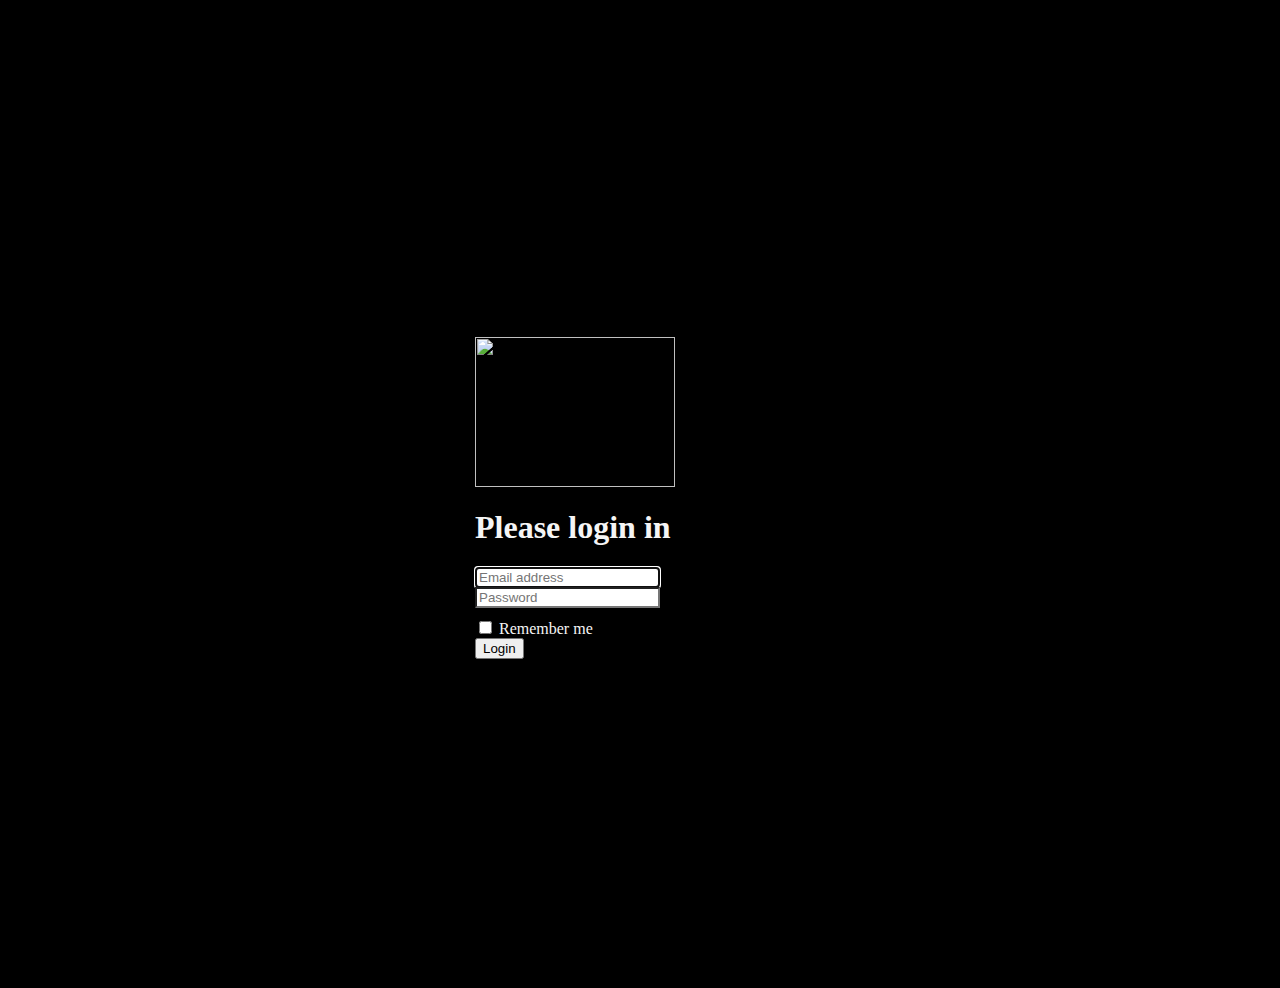
==== Client/Login/login.html @ a86660f5 "Add files via upload" ====
<html>
    <head>
        <title> Login </title>

        <meta charset="utf-8"/>
        <meta name="viewport" content="width=device-width, initial-scale=1"/>

        <link rel="stylesheet" type="text/css" href="/css/bootstrap.min.css"/>
        <link rel="stylesheet" type="text/css" href="style.css" />

        <script type="text/javascript" lang="javascript" src="/js/bootstrap.min.js"> </script>
        <script type="text/javascript" lang="javascript" src="script.js"> </script> 

    </head>

    <body class="text-center">

        <form action="login.php" class ="form-signin" method="POST" name="myForm" onsubmit="return validateForm()">

            <img class="mb-4" src="/img/logo.png" alt="" 
                    width="72px" height="72px" />
            <h1 class="h3 mb-3" style="color:whitesmoke;"> 
                Please login in 
            </h1>
            <input type="email" name="inputEmail" required
                    placeholder="Email address" autofocus/>
            <input type="password" name="inputPassword" required 
                    placeholder="Password" />
            <div id="divRemember" class="checkbox mb-3">
                <input type="checkbox" name="remember" />
                <label for="remember" style="color:whitesmoke;">
                    Remember me 
                </label>
            </div>
            <button class="btn btn-lg btn-primary" name="loginButton" type="submit">
                Login
            </button>
        
        </form>

    </body>
</html>
---- Client/Login/style.css ----
html,
body {
  height: 100%;
}

body {
  display: flex;
  align-items: center;
  padding-top: 40px;
  padding-bottom: 40px;
  background-color: #000000;
}

.form-signin {
  width: 100%;
  max-width: 330px;
  padding: 15px;
  margin: auto;
}

.form-signin .mb-4 {
  height: 150px;
  width: 200px;
}

.form-signin .checkbox {
  font-weight: 400;
}

.form-signin .form-floating:focus-within {
  z-index: 2;
}

.form-signin input[type="email"] {
  margin-bottom: -1px;
  border-bottom-right-radius: 0;
  border-bottom-left-radius: 0;
}

.form-signin input[type="password"] {
  margin-bottom: 10px;
  border-top-left-radius: 0;
  border-top-right-radius: 0;
}
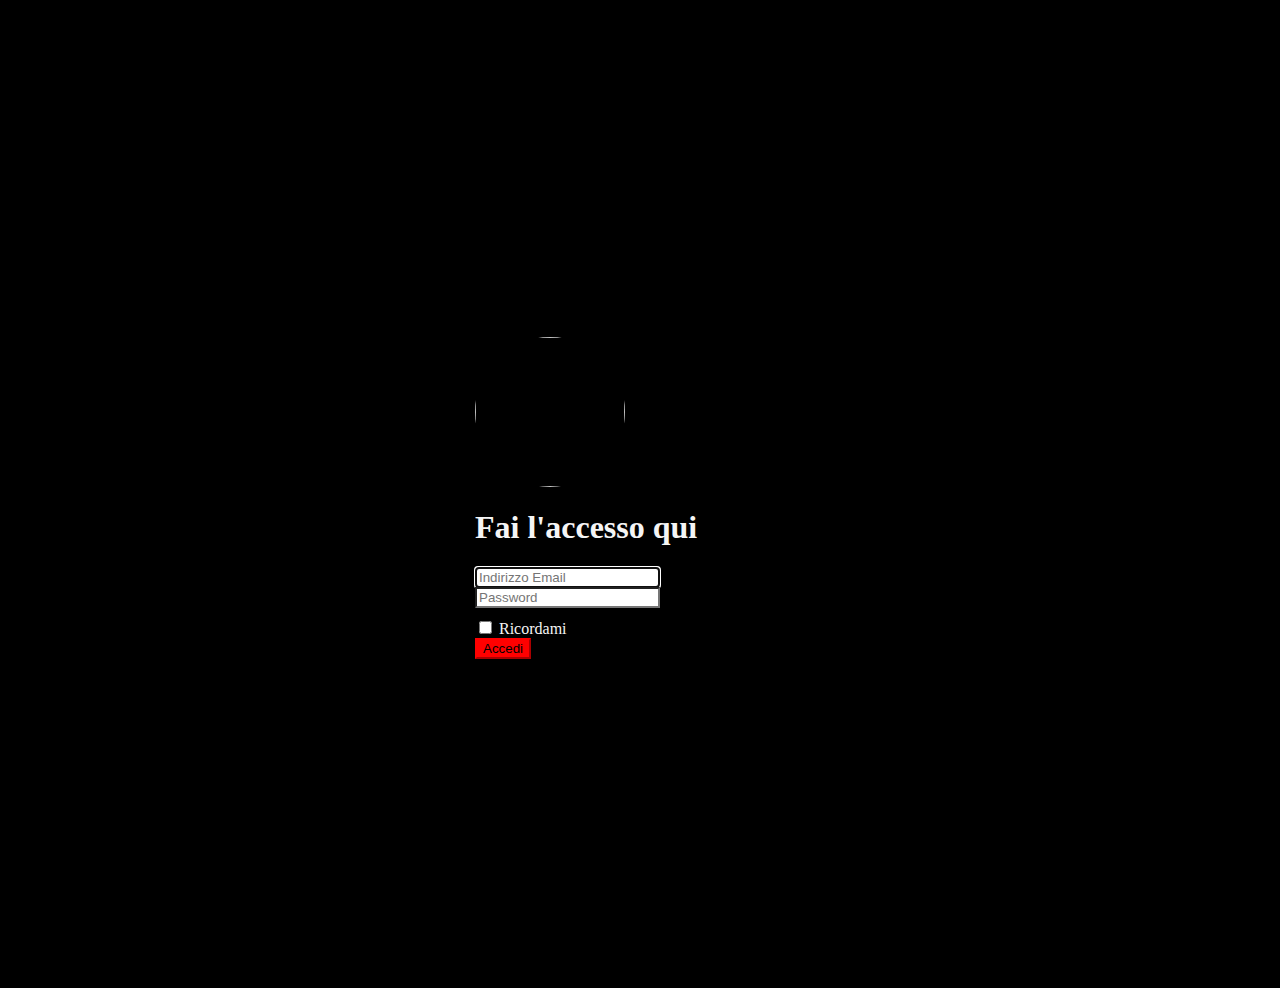
==== commit 84342867: "Add files via upload" ====
--- a/Client/Login/login.html
+++ b/Client/Login/login.html
@@ -18,22 +18,22 @@
         <form action="login.php" class ="form-signin" method="POST" name="myForm" onsubmit="return validateForm()">
 
             <img class="mb-4" src="/img/logo.png" alt="" 
-                    width="72px" height="72px" />
+                     style ="border-radius: 180px;width:150px; height:150px;"/>
             <h1 class="h3 mb-3" style="color:whitesmoke;"> 
-                Please login in 
+                Fai l'accesso qui 
             </h1>
             <input type="email" name="inputEmail" required
-                    placeholder="Email address" autofocus/>
+                    placeholder="Indirizzo Email" autofocus/>
             <input type="password" name="inputPassword" required 
                     placeholder="Password" />
             <div id="divRemember" class="checkbox mb-3">
                 <input type="checkbox" name="remember" />
                 <label for="remember" style="color:whitesmoke;">
-                    Remember me 
+                    Ricordami 
                 </label>
-            </div>
+            </div >
             <button class="btn btn-lg btn-primary" name="loginButton" type="submit">
-                Login
+                Accedi
             </button>
         
         </form>
--- a/Client/Login/style.css
+++ b/Client/Login/style.css
@@ -41,4 +41,14 @@
   margin-bottom: 10px;
   border-top-left-radius: 0;
   border-top-right-radius: 0;
-}+}
+
+.form-signin button {
+  background-color: red;
+  border-color: red;
+}
+.form-signin button:hover {
+  border-color:rgb(180, 48, 48);
+  background-color:rgb(180, 48, 48);
+}
+
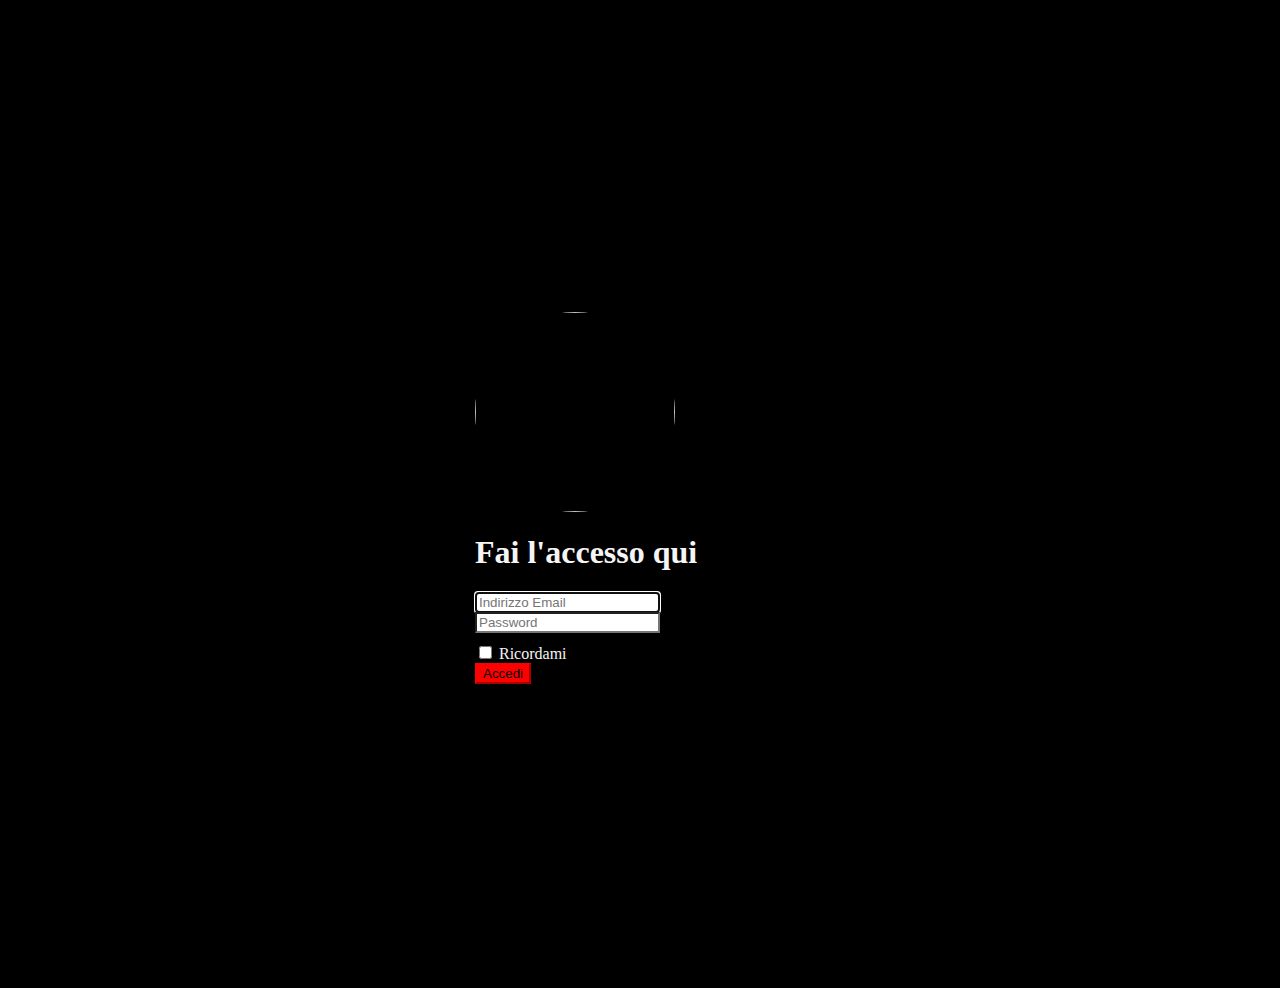
==== commit afac9a45: "Add files via upload" ====
--- a/Client/Login/login.html
+++ b/Client/Login/login.html
@@ -18,7 +18,7 @@
         <form action="login.php" class ="form-signin" method="POST" name="myForm" onsubmit="return validateForm()">
 
             <img class="mb-4" src="/img/logo.png" alt="" 
-                     style ="border-radius: 180px;width:150px; height:150px;"/>
+                     style ="border-radius: 180px;width:200px; height:200px;"/>
             <h1 class="h3 mb-3" style="color:whitesmoke;"> 
                 Fai l'accesso qui 
             </h1>
--- a/Client/Login/style.css
+++ b/Client/Login/style.css
@@ -18,10 +18,6 @@
   margin: auto;
 }
 
-.form-signin .mb-4 {
-  height: 150px;
-  width: 200px;
-}
 
 .form-signin .checkbox {
   font-weight: 400;
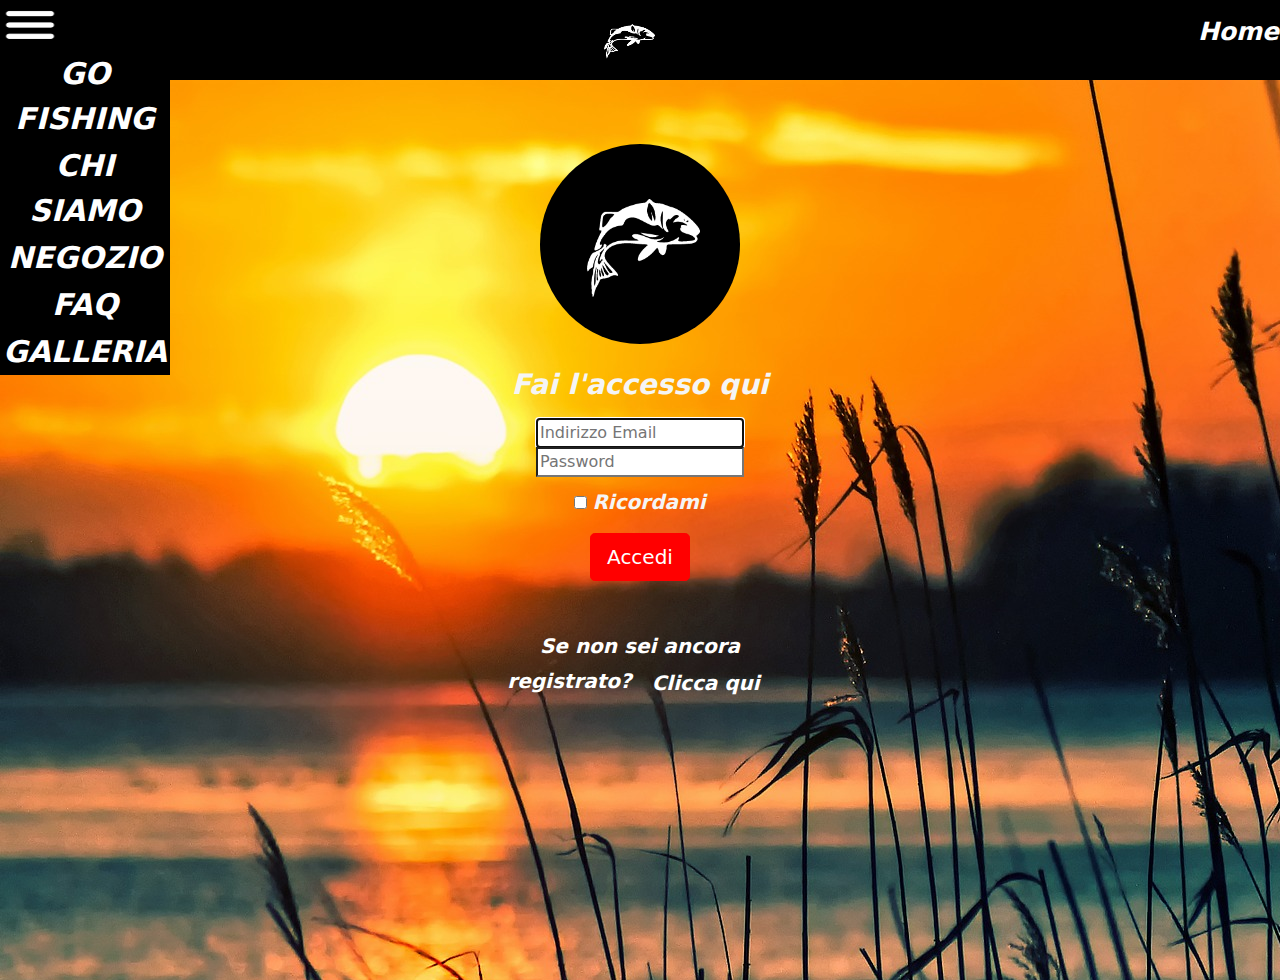
==== commit 4ef72ff0: "Add files via upload" ====
--- a/Client/Login/login.html
+++ b/Client/Login/login.html
@@ -5,38 +5,57 @@
         <meta charset="utf-8"/>
         <meta name="viewport" content="width=device-width, initial-scale=1"/>
 
-        <link rel="stylesheet" type="text/css" href="/css/bootstrap.min.css"/>
+        <link rel="stylesheet" type="text/css" href="../css/bootstrap.min.css"/>
         <link rel="stylesheet" type="text/css" href="style.css" />
 
-        <script type="text/javascript" lang="javascript" src="/js/bootstrap.min.js"> </script>
+        <script type="text/javascript" lang="javascript" src="../js/bootstrap.min.js"> </script>
         <script type="text/javascript" lang="javascript" src="script.js"> </script> 
 
     </head>
 
     <body class="text-center">
+        <header id="menu">
+            <ul id="menu-1">
+            <li> <a href="#" role="button" class="img" > <img src="../img/hamburger.png "> </a>
+                <ul>
+                    <li> <a href="../Gofishing/gofishing.html" role="button" class="btn"> GO FISHING </a></li><br>
+                    <li> <a href="../ChiSiamo/chisiamo.html" role="button" class="btn"> CHI SIAMO </a></li><br>
+                    <li> <a href="../Store/store.html" role="button" class="btn"> NEGOZIO </a></li><br>
+                    <li> <a href="../Faq/faq.html" role="button" class="btn" > FAQ </a></li><br>
+                    <li> <a href="../Galleria/galleria.html" role="button" class="btn"> GALLERIA </a> </li>   
+                </ul>
+            </li>
+            </ul>
+            <ul id="menu-center">
+                <a href="../index.html" role="button" class="img"> <img src="../img/logo.png"> </a>
+            </ul>  
+            <ul id="menu-2">
+                <li> <a href="../index.html" role="button" class="btn"> Home </a> 
+            </ul>
+        </header>
+        <div id="form">
+            <form action="login.php" class ="form-signin" method="POST" name="myForm" onsubmit="return validateForm()">
 
-        <form action="login.php" class ="form-signin" method="POST" name="myForm" onsubmit="return validateForm()">
-
-            <img class="mb-4" src="/img/logo.png" alt="" 
-                     style ="border-radius: 180px;width:200px; height:200px;"/>
-            <h1 class="h3 mb-3" style="color:whitesmoke;"> 
-                Fai l'accesso qui 
-            </h1>
-            <input type="email" name="inputEmail" required
-                    placeholder="Indirizzo Email" autofocus/>
-            <input type="password" name="inputPassword" required 
-                    placeholder="Password" />
-            <div id="divRemember" class="checkbox mb-3">
-                <input type="checkbox" name="remember" />
-                <label for="remember" style="color:whitesmoke;">
-                    Ricordami 
-                </label>
-            </div >
-            <button class="btn btn-lg btn-primary" name="loginButton" type="submit">
-                Accedi
-            </button>
-        
-        </form>
-
+                <img class="mb-4" src="../img/logo.png" alt="" 
+                        style ="border-radius: 180px;width:200px; height:200px;"/>
+                <h1 class="h3 mb-3" style="color:whitesmoke;"> 
+                    Fai l'accesso qui 
+                </h1>
+                <input type="email" name="inputEmail" required
+                        placeholder="Indirizzo Email" autofocus/>
+                <input type="password" name="inputPassword" required 
+                        placeholder="Password" />
+                <div id="divRemember" class="checkbox mb-3">
+                    <input type="checkbox" name="remember" />
+                    <label for="remember" style="color:whitesmoke; padding:0;">
+                        Ricordami 
+                    </label>
+                </div >
+                <button class="btn btn-lg btn-primary" name="loginButton" type="submit">
+                    Accedi
+                </button>
+                <label> Se non sei ancora registrato?  <a href="Registrazione/registrazione.html" role="button" class="btn"> Clicca qui </a>
+            </form>
+        </div>
     </body>
 </html>--- a/Client/Login/style.css
+++ b/Client/Login/style.css
@@ -1,14 +1,98 @@
 html,
 body {
-  height: 100%;
+  background-color:black;
 }
 
-body {
-  display: flex;
-  align-items: center;
-  padding-top: 40px;
-  padding-bottom: 40px;
-  background-color: #000000;
+header {
+  height: 80px;
+  width: 100%;
+  background-color: black;
+  padding: 0px;
+  display:inline-flex;
+  
+}
+
+#menu ul {
+  padding: 0;
+  display:flex;
+  list-style-type: none; /* Stile della lista */
+  }
+#menu-1 {
+  margin-left: 0;
+}
+#menu-2 {
+  margin-right: 0;
+}
+#menu-center {
+  margin: auto;
+}
+
+#menu li {
+  display:inline-block; 
+}
+
+#menu img {
+  display:inline-flex;
+  margin:0 auto;
+  height:70px;
+  width:90px;
+}
+
+#menu-1 img {
+  height:50px;
+  width:60px;
+}
+
+#menu a.btn{
+  font-size: 30px;
+  color:white; /* Colore del testo */
+  text-decoration:none; /* Nessuna decorazione */
+  background:black; /* Colore dello sfondo */
+  padding:0px 0px; /* Distanza tra le singole voci */ 
+  font-weight: bold;
+  font-style:italic;
+  width: 170px;
+}
+#menu-2 a.btn {
+  font-size:25px;
+  float:left;
+  width:auto;
+}
+
+#menu-2 li {
+  margin: auto;
+  display:block;
+}
+
+
+#menu a.btn:hover {
+  background-color:rgb(112, 32, 32);/* Sfondo */
+}
+
+#menu-1 li:hover ul li {
+  display:flex; 
+  position: relative;
+  float: left;
+}
+
+#menu-1 li ul{
+  position: absolute;
+  z-index: 1;
+  display: none;
+}
+
+
+#menu-1 li:hover ul {
+  display: block;
+  width: auto;
+  background-color:black;
+}
+
+/*Parte centrale FORM*/
+#form {
+  background: url(../img/lake-696098_1920.jpg);
+  height: 100%;
+  margin-bottom: 0;
 }
 
 .form-signin {
@@ -16,6 +100,12 @@
   max-width: 330px;
   padding: 15px;
   margin: auto;
+  padding-top: 5%;
+}
+
+.form-signin h1 {
+  font-style: italic;
+  font-weight: bold;
 }
 
 
@@ -48,3 +138,13 @@
   background-color:rgb(180, 48, 48);
 }
 
+.form-signin label , .form-signin a{
+    font-weight: bold;
+    font-size: 20px;
+    font-style: italic;  
+    color: white;
+    
+}
+.form-signin label {
+  padding-top: 50px;
+}